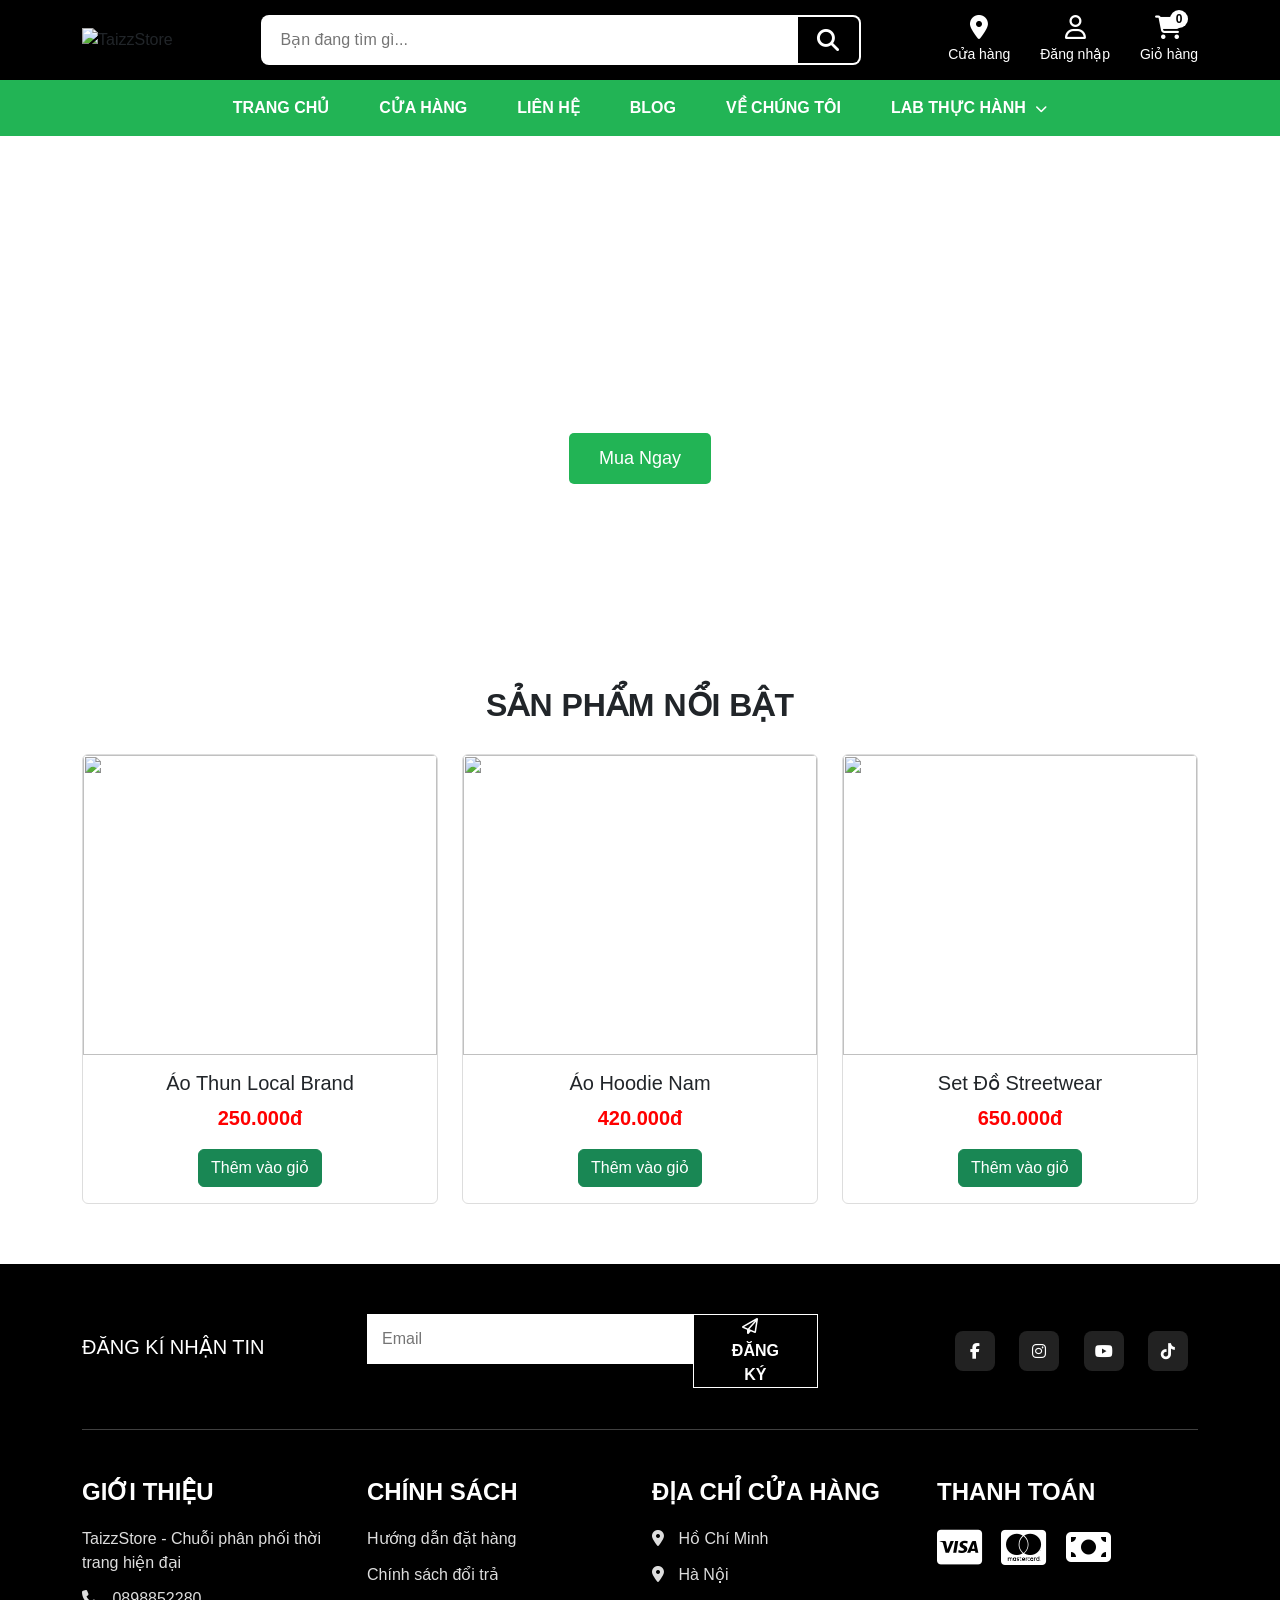
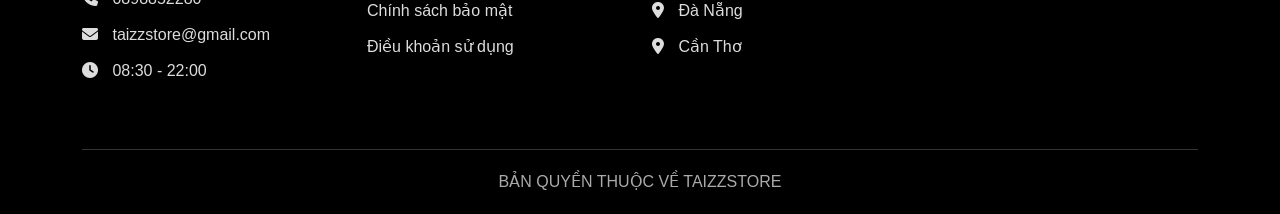
==== index.html @ 997190f2 "Add files via upload" ====
<!DOCTYPE html>
<html lang="vi">

<head>
    <meta charset="UTF-8">
    <meta name="viewport" content="width=device-width, initial-scale=1.0">

    <title>TaizzStore</title>

    <!-- Bootstrap -->
    <link href="https://cdn.jsdelivr.net/npm/bootstrap@5.3.3/dist/css/bootstrap.min.css"
        rel="stylesheet">

    <!-- CSS -->
   <link rel="stylesheet" href="./style.css">

    <!-- Font Awesome -->
    <link rel="stylesheet"
        href="https://cdnjs.cloudflare.com/ajax/libs/font-awesome/6.5.1/css/all.min.css">

</head>

<body>

    <!-- HEADER -->
    <header class="main-header">

        <div class="container">

            <div class="header-wrapper">

                <!-- LOGO -->
                <div class="logo">

                    <img src="./images/Gemini_Generated_Image_95dvcr95dvcr95dv.png"
                        alt="TaizzStore">

                </div>

                <!-- SEARCH -->
                <div class="search-box">

                    <input type="text"
                        placeholder="Bạn đang tìm gì...">

                    <button>

                        <i class="fa-solid fa-magnifying-glass"></i>

                    </button>

                </div>

                <!-- ICON -->
                <div class="header-icons">

                    <div class="icon-item">

                        <i class="fa-solid fa-location-dot"></i>

                        <span>Cửa hàng</span>

                    </div>

                    <div class="icon-item">

                        <i class="fa-regular fa-user"></i>

                        <span>Đăng nhập</span>

                    </div>

                    <div class="icon-item cart-icon">

                        <i class="fa-solid fa-cart-shopping"></i>

                        <span>Giỏ hàng</span>

                        <div class="cart-count">0</div>

                    </div>

                </div>

            </div>

        </div>

    </header>

    <!-- MENU -->
    <nav class="menu-bar">

        <div class="container">

            <ul>

                <li><a href="#">TRANG CHỦ</a></li>

                <li><a href="#">CỬA HÀNG</a></li>

                <li><a href="#">LIÊN HỆ</a></li>

                <li><a href="#">BLOG</a></li>

                <li><a href="#">VỀ CHÚNG TÔI</a></li>
                
<li class="dropdown-menu-custom">

    <a href="javascript:void(0)">

        LAB THỰC HÀNH
        <i class="fa-solid fa-chevron-down"></i>

    </a>

    <ul class="submenu">

        <li>
            <a href="/Lab01/Lab01/Vi_du/index.html">
                Lab 01 - HTML
            </a>
        </li>
        

        <li>
            <a href="/Lab02/Lab02/index.html">
            
                Lab 02 - Form & Table
            </a>
        </li>
        

        <li>
            <a href="/Lab03/Lab03/Vi_du_Lab01/indexx.html">
                Lab 03 - CSS
            </a>
        </li>

        <li>
            <a href="/Lab04/Lab04/Vi_du/indexx.html">
                Lab 04 - CSS Nâng Cao
            </a>
        </li>

        <li>
            <a href="/Lab05/Lab05/Vi_du/indexx.html">
                Lab 05 - Bootstrap
            </a>
        </li>

        <li>
            <a href="/Lab06/Lab06/Bai_2_Minh_hoa_layout/indexx.html">
                Lab 06 - Responsive
            </a>
        </li>

        <li>
            <a href="/Lab07/Lab07/demo_bai_2/indexx.html">
                Lab 07 - JavaScript
            </a>
        </li>

        <li>
            <a href="Lab/Lab08/index.html">
                Lab 08 - jQuery
            </a>
        </li>

    </ul>

</li>



               

            </ul>

        </div>

    </nav>

    <!-- BANNER -->
    <div class="banner">

        <div>

            <h1>TaizzStore</h1>

            <p>
                Thời trang trẻ trung - Cá tính - Hiện đại
            </p>

            <button class="btn-shop">

                Mua Ngay

            </button>

        </div>

    </div>

    <!-- SẢN PHẨM -->
    <div class="container">

        <h2 class="section-title">

            SẢN PHẨM NỔI BẬT

        </h2>

        <div class="row g-4">

            <!-- SP 1 -->
            <div class="col-md-4">

                <div class="card product-card">

                    <img src="https://images.unsplash.com/photo-1521572163474-6864f9cf17ab?q=80&w=800"
                        class="card-img-top">

                    <div class="card-body text-center">

                        <h5>Áo Thun Local Brand</h5>

                        <p class="price">
                            250.000đ
                        </p>

                        <button class="btn btn-success">

                            Thêm vào giỏ

                        </button>

                    </div>

                </div>

            </div>

            <!-- SP 2 -->
            <div class="col-md-4">

                <div class="card product-card">

                    <img src="https://images.unsplash.com/photo-1515886657613-9f3515b0c78f?q=80&w=800"
                        class="card-img-top">

                    <div class="card-body text-center">

                        <h5>Áo Hoodie Nam</h5>

                        <p class="price">
                            420.000đ
                        </p>

                        <button class="btn btn-success">

                            Thêm vào giỏ

                        </button>

                    </div>

                </div>

            </div>

            <!-- SP 3 -->
            <div class="col-md-4">

                <div class="card product-card">

                    <img src="https://images.unsplash.com/photo-1496747611176-843222e1e57c?q=80&w=800"
                        class="card-img-top">

                    <div class="card-body text-center">

                        <h5>Set Đồ Streetwear</h5>

                        <p class="price">
                            650.000đ
                        </p>

                        <button class="btn btn-success">

                            Thêm vào giỏ

                        </button>

                    </div>

                </div>

            </div>

        </div>

    </div>

    <!-- FOOTER -->
    <footer class="footer">

        <div class="container">

            <!-- ĐĂNG KÝ -->
            <div class="row align-items-center footer-top">

                <div class="col-md-3 mb-3">

                    <h5 class="footer-title">
                        ĐĂNG KÍ NHẬN TIN
                    </h5>

                </div>

                <div class="col-md-5 mb-3">

                    <div class="newsletter-box">

                        <input type="email"
                            placeholder="Email">

                        <button>

                            <i class="fa-regular fa-paper-plane"></i>

                            ĐĂNG KÝ

                        </button>

                    </div>

                </div>

                <div class="col-md-4 text-md-end social-icons mb-3">

                    <i class="fa-brands fa-facebook-f"></i>

                    <i class="fa-brands fa-instagram"></i>

                    <i class="fa-brands fa-youtube"></i>

                    <i class="fa-brands fa-tiktok"></i>

                </div>

            </div>

            <hr class="footer-line">

            <!-- NỘI DUNG -->
            <div class="row mt-5">

                <!-- GIỚI THIỆU -->
                <div class="col-md-3 mb-4">

                    <h4>GIỚI THIỆU</h4>

                    <p>
                        TaizzStore - Chuỗi phân phối thời trang hiện đại
                    </p>

                    <p>
                        <i class="fa-solid fa-phone"></i>
                        0898852280
                    </p>

                    <p>
                        <i class="fa-solid fa-envelope"></i>
                        taizzstore@gmail.com
                    </p>

                    <p>
                        <i class="fa-solid fa-clock"></i>
                        08:30 - 22:00
                    </p>

                </div>

                <!-- CHÍNH SÁCH -->
                <div class="col-md-3 mb-4">

                    <h4>CHÍNH SÁCH</h4>

                    <ul class="footer-links">

                        <li>Hướng dẫn đặt hàng</li>

                        <li>Chính sách đổi trả</li>

                        <li>Chính sách bảo mật</li>

                        <li>Điều khoản sử dụng</li>

                    </ul>

                </div>

                <!-- CỬA HÀNG -->
                <div class="col-md-3 mb-4">

                    <h4>ĐỊA CHỈ CỬA HÀNG</h4>

                    <p>
                        <i class="fa-solid fa-location-dot"></i>
                        Hồ Chí Minh
                    </p>

                    <p>
                        <i class="fa-solid fa-location-dot"></i>
                        Hà Nội
                    </p>

                    <p>
                        <i class="fa-solid fa-location-dot"></i>
                        Đà Nẵng
                    </p>

                    <p>
                        <i class="fa-solid fa-location-dot"></i>
                        Cần Thơ
                    </p>

                </div>

                <!-- THANH TOÁN -->
                <div class="col-md-3 mb-4">

                    <h4>THANH TOÁN</h4>

                    <div class="payment-icons">

                        <i class="fa-brands fa-cc-visa"></i>

                        <i class="fa-brands fa-cc-mastercard"></i>

                        <i class="fa-solid fa-money-bill"></i>

                    </div>

                </div>

            </div>

            <!-- COPYRIGHT -->
            <div class="copyright text-center">

                BẢN QUYỀN THUỘC VỀ TAIZZSTORE

            </div>

        </div>

    </footer>

    <!-- Bootstrap -->
    <script src="https://cdn.jsdelivr.net/npm/bootstrap@5.3.3/dist/js/bootstrap.bundle.min.js"></script>
    
<script>

const dropdownBtn = document.querySelector(".dropdown-menu-custom > a");

const dropdown = document.querySelector(".dropdown-menu-custom");

dropdownBtn.addEventListener("click", function (e) {

    e.preventDefault();

    dropdown.classList.toggle("active");

});

</script>



</body>

</html>
---- style.css ----
*{
    margin: 0;
    padding: 0;
    box-sizing: border-box;
    font-family: Arial, Helvetica, sans-serif;
}

.top-menu{
    background: #22b455;
    height: 75px;
}

.category-box{
    background: black;
    color: white;
    height: 75px;
    display: flex;
    align-items: center;
    padding-left: 20px;
    font-size: 18px;
    font-weight: bold;
}

.category-box i{
    margin-right: 10px;
}

.navbar-nav .nav-link{
    color: white !important;
    font-size: 17px;
    margin: 0 10px;
    transition: 0.3s;
}

.navbar-nav .nav-link:hover{
    color: yellow !important;
}

.dropdown-menu{
    border: none;
    border-radius: 0;
    min-width: 260px;
    box-shadow: 0 5px 15px rgba(0,0,0,0.15);
}

.dropdown-item{
    padding: 12px 20px;
    transition: 0.3s;
}

.dropdown-item:hover{
    background: #22b455;
    color: white;
}

.banner{
    height: 500px;
    background: url('https://images.unsplash.com/photo-1441986300917-64674bd600d8?q=80&w=1600&auto=format&fit=crop') center/cover;
    display: flex;
    justify-content: center;
    align-items: center;
    color: white;
    text-align: center;
}

.banner h1{
    font-size: 60px;
    font-weight: bold;
}

.banner p{
    font-size: 22px;
}

.btn-shop{
    background: #22b455;
    color: white;
    padding: 12px 30px;
    border: none;
    border-radius: 5px;
    margin-top: 15px;
    font-size: 18px;
}

.btn-shop:hover{
    background: black;
}

.section-title{
    text-align: center;
    margin: 50px 0 30px;
    font-weight: bold;
}

.product-card{
    border: 1px solid #ddd;
    transition: 0.3s;
}

.product-card:hover{
    transform: translateY(-5px);
    box-shadow: 0 0 10px rgba(0,0,0,0.2);
}

.product-card img{
    height: 300px;
    object-fit: cover;
}

.price{
    color: red;
    font-weight: bold;
    font-size: 20px;
}

footer{
    background: #111;
    color: white;
    padding: 40px 0;
    margin-top: 60px;
}

/* FOOTER */
.footer{
    background: black;
    color: white;
    padding: 50px 0 20px;
}

.footer-top{
    margin-bottom: 25px;
}

.newsletter-box{
    display: flex;
    width: 100%;
}

.newsletter-box input{
    width: 100%;
    height: 50px;
    border: none;
    padding: 0 15px;
    outline: none;
}

.newsletter-box button{
    background: black;
    color: white;
    border: 1px solid white;
    padding: 0 25px;
    font-weight: bold;
}

.social-icons i{
    width: 40px;
    height: 40px;
    background: #222;
    text-align: center;
    line-height: 40px;
    border-radius: 8px;
    margin-left: 10px;
    cursor: pointer;
    transition: 0.3s;
}

.social-icons i:hover{
    background: #22b455;
}

.footer h4{
    font-size: 24px;
    margin-bottom: 20px;
    font-weight: bold;
}

.footer p{
    margin-bottom: 12px;
    color: #ddd;
}

.footer i{
    margin-right: 10px;
}

.footer-links{
    list-style: none;
    padding: 0;
}

.footer-links li{
    margin-bottom: 12px;
    color: #ddd;
    cursor: pointer;
}

.footer-links li:hover{
    color: #22b455;
}

.payment-icons i{
    font-size: 40px;
    margin-right: 15px;
}

.copyright{
    border-top: 1px solid #333;
    margin-top: 30px;
    padding-top: 20px;
    color: #aaa;
}


/* LOGO */
.logo-header{
    background: #f5f5f5;
    padding: 20px 0 10px;
}

.logo-header img{
    width: 180px;
    max-width: 100%;
    transition: 0.3s;
}

.logo-header img:hover{
    transform: scale(1.05);
}

.top-menu{
    margin-top: -5px;
}

/* HEADER */
.main-header{
    background: black;
    padding: 15px 0;
}

.header-wrapper{
    display: flex;
    align-items: center;
    justify-content: space-between;
    gap: 30px;
}

.logo img{
    width: 120px;
}

/* SEARCH */
.search-box{
    flex: 1;
    display: flex;
    max-width: 600px;
}

.search-box input{
    width: 100%;
    height: 50px;
    border: none;
    outline: none;
    padding: 0 20px;
    font-size: 16px;
    border-radius: 8px 0 0 8px;
}

.search-box button{
    width: 70px;
    border: none;
    background: black;
    color: white;
    border: 2px solid white;
    border-left: none;
    border-radius: 0 8px 8px 0;
    font-size: 22px;
}

/* ICON */
.header-icons{
    display: flex;
    gap: 30px;
}

.icon-item{
    color: white;
    text-align: center;
    font-size: 14px;
    position: relative;
    cursor: pointer;
}

.icon-item i{
    display: block;
    font-size: 24px;
    margin-bottom: 5px;
}

.cart-count{
    position: absolute;
    top: -5px;
    right: 10px;

    width: 18px;
    height: 18px;

    background: white;
    color: black;

    border-radius: 50%;

    font-size: 12px;
    font-weight: bold;

    display: flex;
    justify-content: center;
    align-items: center;
}

/* MENU */
.menu-bar{
    background: #22b455;
}

.menu-bar ul{
    margin: 0;
    padding: 0;

    display: flex;
    justify-content: center;
    list-style: none;
}

.menu-bar ul li a{
    display: block;
    padding: 16px 25px;

    color: white;
    text-decoration: none;
    font-weight: 600;

    transition: 0.3s;
}

.menu-bar ul li a:hover{
    background: black;
}

/* MOBILE */
@media(max-width: 991px){

    .header-wrapper{
        flex-direction: column;
    }

    .search-box{
        width: 100%;
    }

    .header-icons{
        gap: 20px;
    }

    .menu-bar ul{
        flex-wrap: wrap;
    }

}

/* DROPDOWN */
.dropdown-menu-custom{
    position: relative;
}

.dropdown-menu-custom a i{
    font-size: 12px;
    margin-left: 5px;
}



.submenu{
    position: absolute;

    top: 100%;
    left: 0;

    background: white;

    width: 260px;

    padding: 0;
    margin: 0;

    list-style: none;

    z-index: 999;

    opacity: 0;
    visibility: hidden;

    transition: 0.3s;

    box-shadow: 0 5px 15px rgba(0,0,0,0.15);
}





.submenu li a{
    color: black !important;
    padding: 12px 18px !important;
    display: block;
    text-decoration: none;
    border-bottom: 1px solid #eee;
}

.submenu li a:hover{
    background: #22b455;
    color: white !important;
}



.dropdown-menu-custom.active .submenu{
    opacity: 1;
    visibility: visible;
}

/* FIX MENU LAB */
.dropdown-menu-custom .submenu{
    display: flex;
    flex-direction: column;

    opacity: 0;
    visibility: hidden;
}

.dropdown-menu-custom.active .submenu{
    opacity: 1;
    visibility: visible;
}

.dropdown-menu-custom .submenu li{
    width: 100%;
}

.dropdown-menu-custom .submenu li a{
    display: block;
    width: 100%;
}
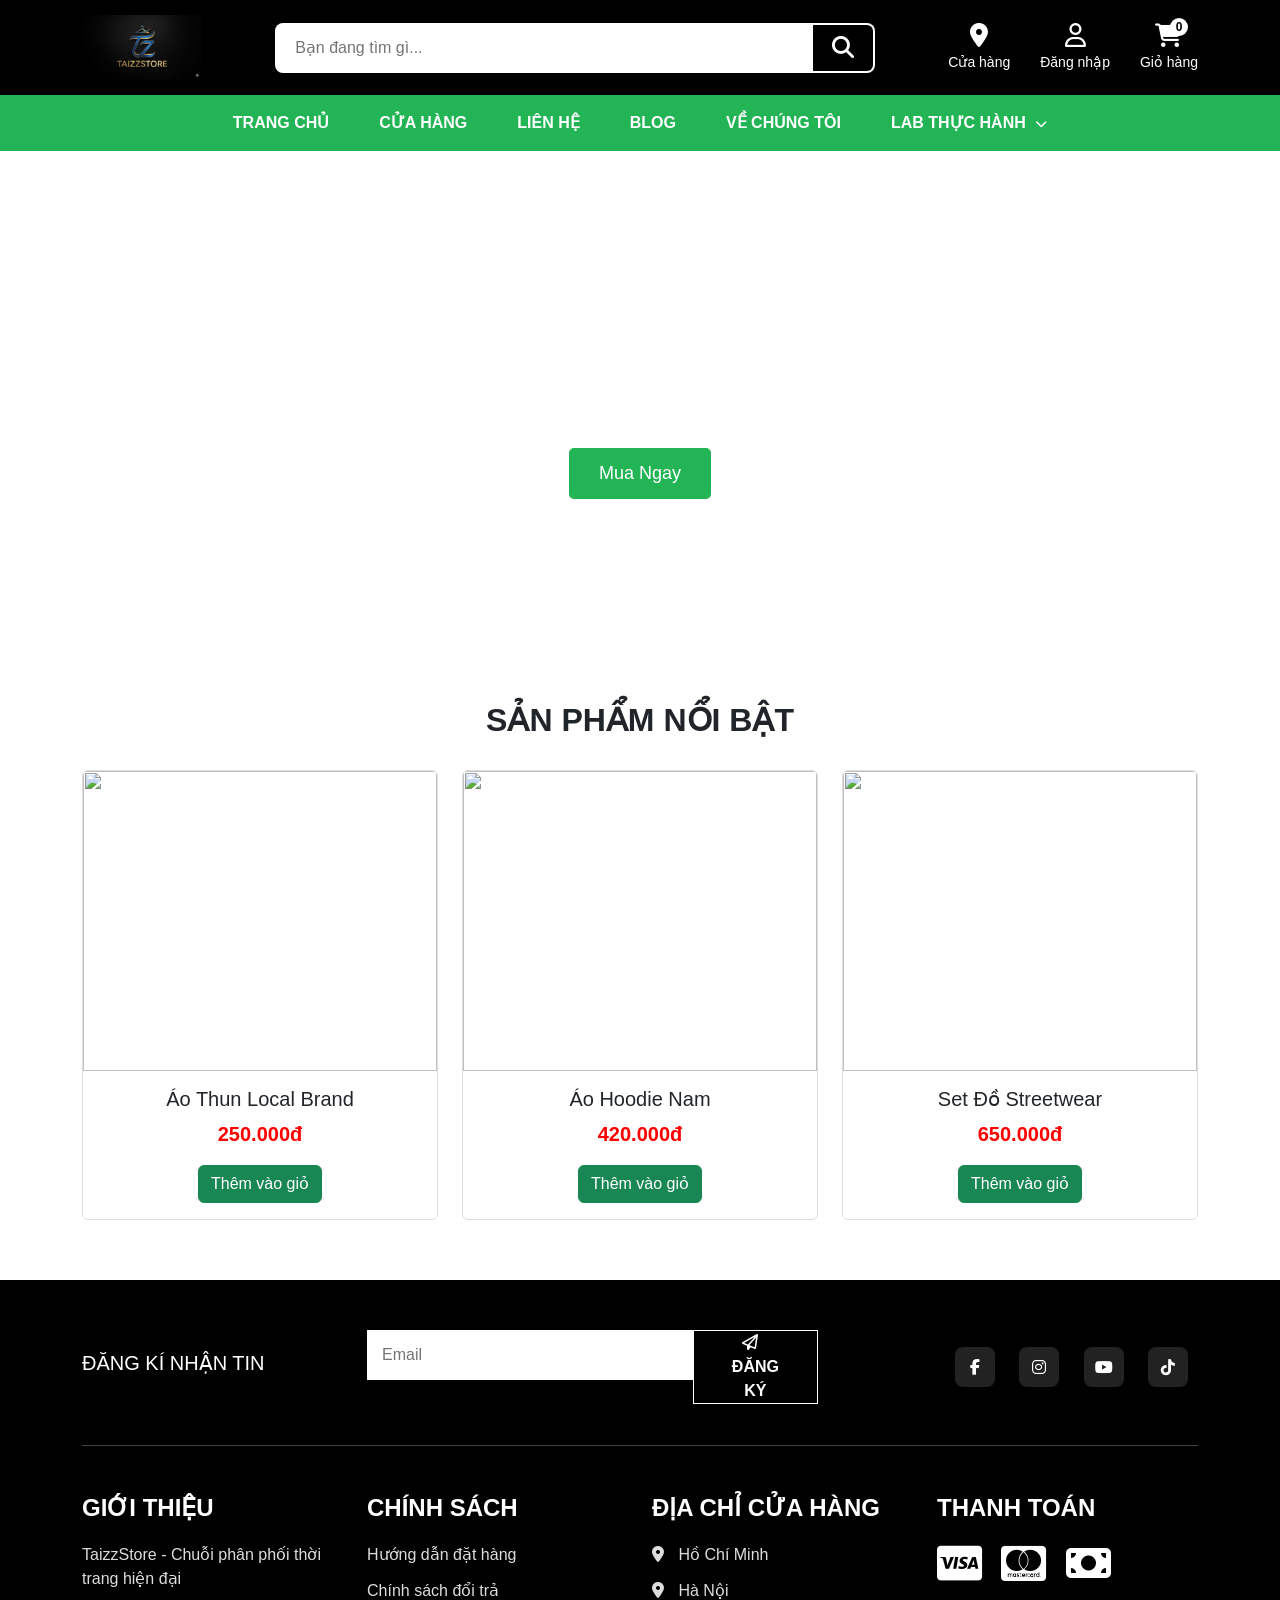
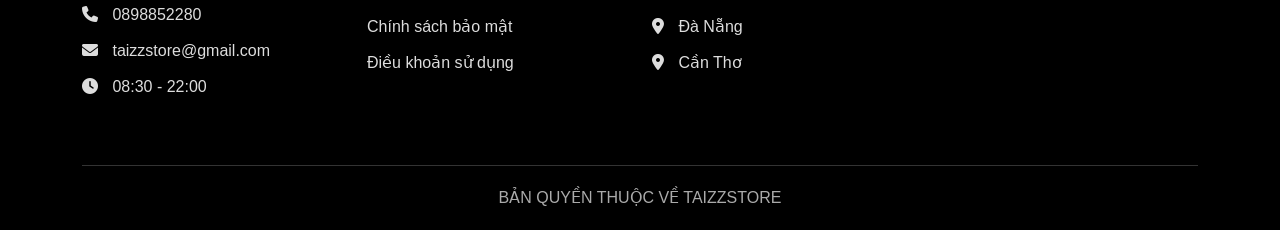
==== commit 20d65169: "Update index.html" ====
--- a/index.html
+++ b/index.html
@@ -118,14 +118,14 @@
     <ul class="submenu">
 
         <li>
-            <a href="/Lab01/Lab01/Vi_du/index.html">
+            <a href="./Lab01/Lab01/Vi_du/index.html">
                 Lab 01 - HTML
             </a>
         </li>
         
 
         <li>
-            <a href="/Lab02/Lab02/index.html">
+            <a href="./Lab02/Lab02/index.html">
             
                 Lab 02 - Form & Table
             </a>
@@ -133,37 +133,37 @@
         
 
         <li>
-            <a href="/Lab03/Lab03/Vi_du_Lab01/indexx.html">
+            <a href="./Lab03/Lab03/Vi_du_Lab01/indexx.html">
                 Lab 03 - CSS
             </a>
         </li>
 
         <li>
-            <a href="/Lab04/Lab04/Vi_du/indexx.html">
+            <a href="./Lab04/Lab04/Vi_du/indexx.html">
                 Lab 04 - CSS Nâng Cao
             </a>
         </li>
 
         <li>
-            <a href="/Lab05/Lab05/Vi_du/indexx.html">
+            <a href="./Lab05/Lab05/Vi_du/indexx.html">
                 Lab 05 - Bootstrap
             </a>
         </li>
 
         <li>
-            <a href="/Lab06/Lab06/Bai_2_Minh_hoa_layout/indexx.html">
+            <a href="./Lab06/Lab06/Bai_2_Minh_hoa_layout/indexx.html">
                 Lab 06 - Responsive
             </a>
         </li>
 
         <li>
-            <a href="/Lab07/Lab07/demo_bai_2/indexx.html">
+            <a href="./Lab07/Lab07/demo_bai_2/indexx.html">
                 Lab 07 - JavaScript
             </a>
         </li>
 
         <li>
-            <a href="Lab/Lab08/index.html">
+            <a href="./Lab08/Lab08/Vi_du_1/indexx.html">
                 Lab 08 - jQuery
             </a>
         </li>
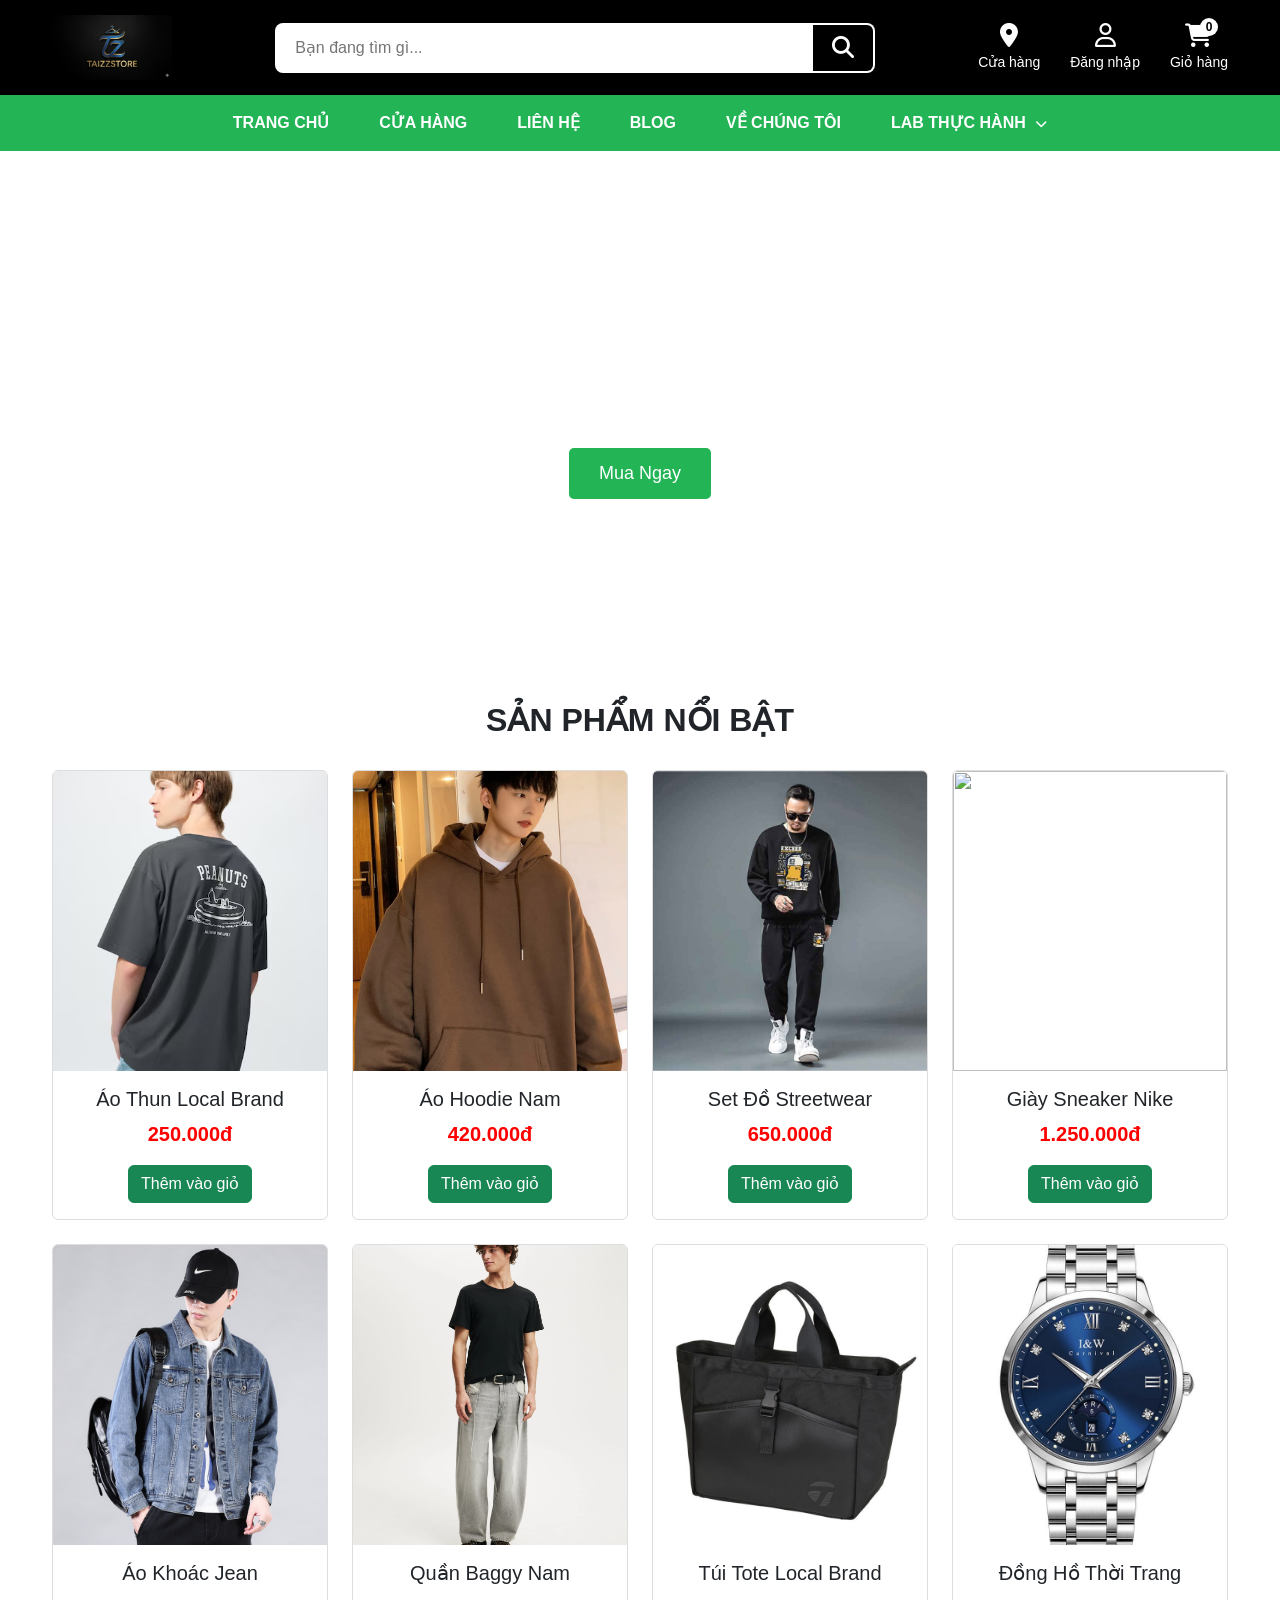
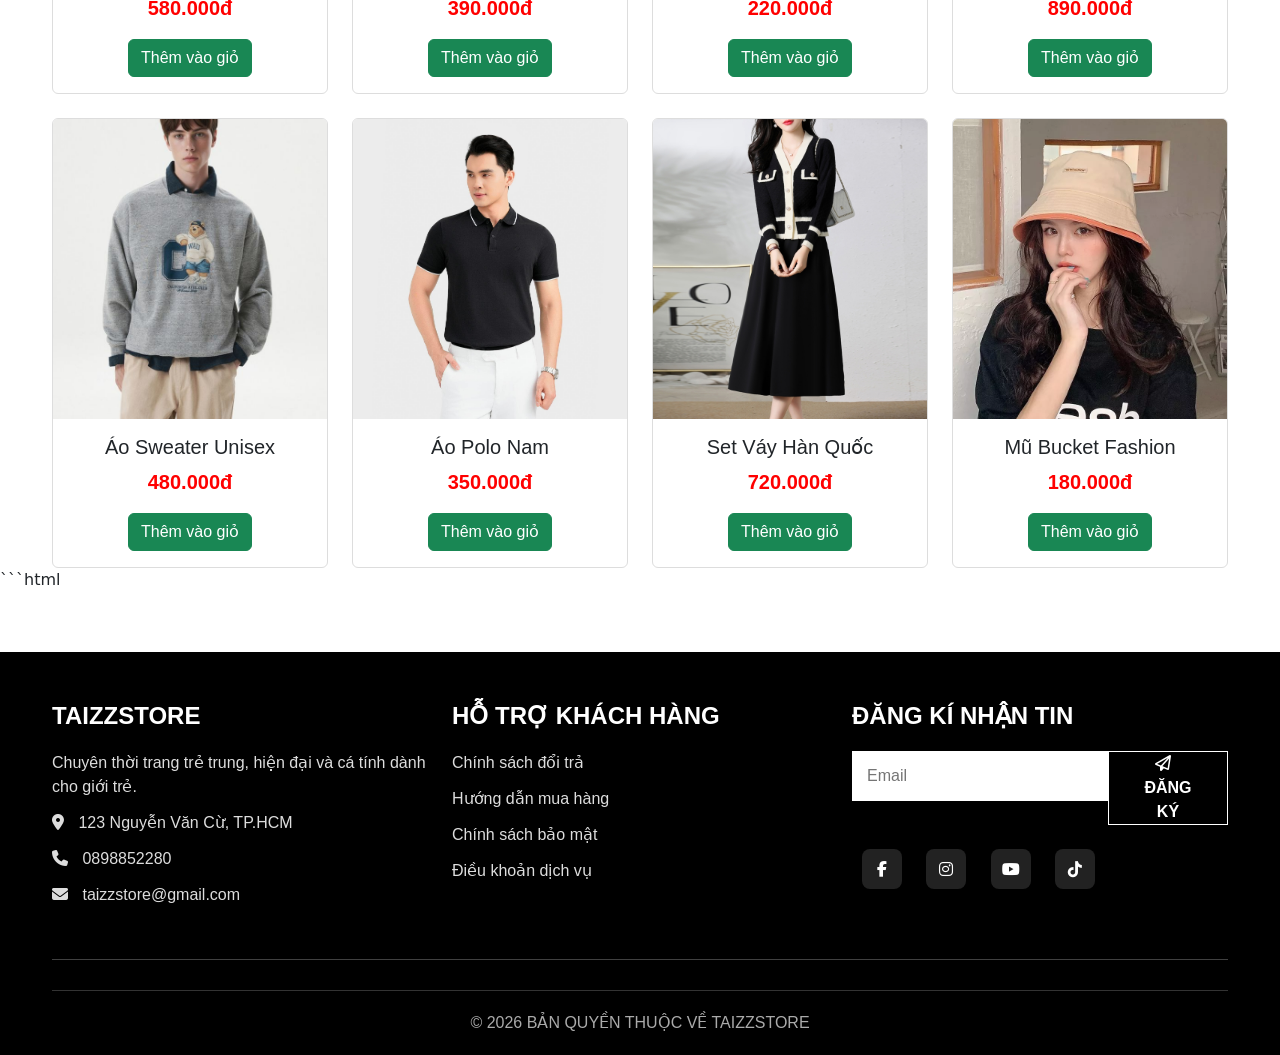
==== commit 301e1460: "fix" ====
--- a/index.html
+++ b/index.html
@@ -3,8 +3,11 @@
 <html lang="vi">
 
 <head>
+
     <meta charset="UTF-8">
-    <meta name="viewport" content="width=device-width, initial-scale=1.0">
+
+    <meta name="viewport"
+        content="width=device-width, initial-scale=1.0">
 
     <title>TaizzStore</title>
 
@@ -13,18 +16,313 @@
         rel="stylesheet">
 
     <!-- CSS -->
-   <link rel="stylesheet" href="./style.css">
+    <link rel="stylesheet"
+        href="./style.css">
 
     <!-- Font Awesome -->
     <link rel="stylesheet"
         href="https://cdnjs.cloudflare.com/ajax/libs/font-awesome/6.5.1/css/all.min.css">
 
 </head>
+<!-- CART MODAL -->
+<div class="cart-modal"
+    id="cartModal">
+
+    <div class="cart-box">
+
+        <span class="close-cart"
+            id="closeCart">
+
+            &times;
+
+        </span>
+
+        <h2>
+
+            GIỎ HÀNG
+
+        </h2>
+
+        <div id="cartItems">
+
+        </div>
+
+    </div>
+
+</div>
+
+<!-- ORDER MODAL -->
+<div class="order-modal"
+    id="orderModal">
+
+    <div class="order-box">
+
+        <span class="close-order"
+            id="closeOrder">
+
+            &times;
+
+        </span>
+
+        <h2>
+
+            THÔNG TIN ĐẶT HÀNG
+
+        </h2>
+
+        <input type="text"
+            id="customerName"
+            placeholder="Họ và tên">
+
+        <input type="text"
+            id="customerPhone"
+            placeholder="Số điện thoại">
+
+        <textarea id="customerAddress"
+            placeholder="Địa chỉ"></textarea>
+
+        <button id="orderBtn"
+            class="btn btn-success w-100 mt-3">
+
+            ĐẶT HÀNG
+
+        </button>
+
+    </div>
+
+</div>
+
+
+
 
 <body>
+   
+<!-- PRODUCT MODAL -->
+<div class="product-modal"
+    id="productModal">
+
+    <div class="product-box">
+
+        <span class="close-product"
+            id="closeProduct">
+
+            &times;
+
+        </span>
+
+        <div class="row">
+
+            <!-- IMAGE -->
+            <div class="col-md-6">
+
+                <img id="productImage"
+                    src=""
+                    class="img-fluid">
+
+            </div>
+
+            <!-- INFO -->
+            <div class="col-md-6">
+
+                <h2 id="productTitle">
+
+                    Tên sản phẩm
+
+                </h2>
+
+                <h3 id="productPrice"
+                    class="text-danger">
+
+                    0đ
+
+                </h3>
+
+                <p>
+
+                    Sản phẩm thời trang trẻ trung,
+                    hiện đại dành cho giới trẻ.
+
+                </p>
+
+                <!-- SIZE -->
+                <div class="mb-3">
+
+                    <h5>Chọn size:</h5>
+
+                    <button class="btn btn-outline-dark size-btn">
+                        S
+                    </button>
+
+                    <button class="btn btn-outline-dark size-btn">
+                        M
+                    </button>
+
+                    <button class="btn btn-outline-dark size-btn">
+                        L
+                    </button>
+
+                    <button class="btn btn-outline-dark size-btn">
+                        XL
+                    </button>
+
+                </div>
+
+                <!-- QUANTITY -->
+                <div class="mb-3">
+
+                    <h5>Số lượng:</h5>
+
+                    <div class="d-flex gap-3 align-items-center">
+
+                        <button class="btn btn-dark"
+                            id="minusBtn">
+
+                            -
+
+                        </button>
+
+                        <span id="quantity">
+
+                            1
+
+                        </span>
+
+                        <button class="btn btn-dark"
+                            id="plusBtn">
+
+                            +
+
+                        </button>
+
+                    </div>
+
+                </div>
+
+                <!-- BUTTON -->
+                <div class="d-flex gap-3">
+
+                    <button class="btn btn-success"
+                        id="addToCartBtn">
+
+                        THÊM VÀO GIỎ
+
+                    </button>
+
+                    <button class="btn btn-dark"
+                     id="buyNowBtn">
+
+                        MUA NGAY
+
+                    </button>
+
+                </div>
+
+                <p id="cartMessage"
+                    class="mt-3 text-success fw-bold"></p>
+
+            </div>
+
+        </div>
+
+    </div>
+
+</div>
+
+
+
+
+    <!-- LOGIN MODAL -->
+    <div class="login-modal"
+        id="loginModal">
+
+        <div class="login-box">
+
+            <h2>
+                Đăng nhập
+            </h2>
+
+            <input type="text"
+                id="username"
+                placeholder="Tên đăng nhập">
+
+            <input type="password"
+                id="password"
+                placeholder="Mật khẩu">
+
+            <button id="submitLogin">
+
+                Đăng nhập
+
+            </button>
+
+            <p id="loginMessage"></p>
+
+        </div>
+
+    </div>
+
+    <!-- BLOG MODAL -->
+    <div class="info-modal"
+        id="blogModal">
+
+        <div class="info-box">
+
+            <span class="close-btn"
+                id="closeBlog">
+
+                &times;
+
+            </span>
+
+            <h2>
+                BLOG THỜI TRANG
+            </h2>
+
+            <p>
+                Xu hướng streetwear mới nhất 2026.
+            </p>
+
+            <p>
+                Mix outfit cá tính cho giới trẻ.
+            </p>
+
+        </div>
+
+    </div>
+
+
+
+
+
+    <!-- ABOUT MODAL -->
+    <div class="info-modal"
+        id="aboutModal">
+
+        <div class="info-box">
+
+            <span class="close-btn"
+                id="closeAbout">
+
+                &times;
+
+            </span>
+
+            <h2>
+                VỀ TAIZZSTORE
+            </h2>
+
+            <p>
+                TaizzStore là thương hiệu thời trang trẻ trung,
+                hiện đại dành cho giới trẻ Việt Nam.
+            </p>
+
+        </div>
+
+    </div>
 
     <!-- HEADER -->
-    <header class="main-header">
+    <header class="main-header"
+        id="top">
 
         <div class="container">
 
@@ -59,15 +357,22 @@
 
                         <i class="fa-solid fa-location-dot"></i>
 
-                        <span>Cửa hàng</span>
-
-                    </div>
-
-                    <div class="icon-item">
+                        <span>
+                            Cửa hàng
+                        </span>
+
+                    </div>
+
+                    <div class="icon-item"
+                        id="loginBtn">
 
                         <i class="fa-regular fa-user"></i>
 
-                        <span>Đăng nhập</span>
+                        <span id="loginText">
+
+                            Đăng nhập
+
+                        </span>
 
                     </div>
 
@@ -75,9 +380,15 @@
 
                         <i class="fa-solid fa-cart-shopping"></i>
 
-                        <span>Giỏ hàng</span>
-
-                        <div class="cart-count">0</div>
+                        <span>
+                            Giỏ hàng
+                        </span>
+
+                        <div class="cart-count">
+
+                            0
+
+                        </div>
 
                     </div>
 
@@ -96,85 +407,154 @@
 
             <ul>
 
-                <li><a href="#">TRANG CHỦ</a></li>
-
-                <li><a href="#">CỬA HÀNG</a></li>
-
-                <li><a href="#">LIÊN HỆ</a></li>
-
-                <li><a href="#">BLOG</a></li>
-
-                <li><a href="#">VỀ CHÚNG TÔI</a></li>
-                
-<li class="dropdown-menu-custom">
-
-    <a href="javascript:void(0)">
-
-        LAB THỰC HÀNH
-        <i class="fa-solid fa-chevron-down"></i>
-
-    </a>
-
-    <ul class="submenu">
-
-        <li>
-            <a href="./Lab01/Lab01/Vi_du/index.html">
-                Lab 01 - HTML
-            </a>
-        </li>
-        
-
-        <li>
-            <a href="./Lab02/Lab02/index.html">
-            
-                Lab 02 - Form & Table
-            </a>
-        </li>
-        
-
-        <li>
-            <a href="./Lab03/Lab03/Vi_du_Lab01/indexx.html">
-                Lab 03 - CSS
-            </a>
-        </li>
-
-        <li>
-            <a href="./Lab04/Lab04/Vi_du/indexx.html">
-                Lab 04 - CSS Nâng Cao
-            </a>
-        </li>
-
-        <li>
-            <a href="./Lab05/Lab05/Vi_du/indexx.html">
-                Lab 05 - Bootstrap
-            </a>
-        </li>
-
-        <li>
-            <a href="./Lab06/Lab06/Bai_2_Minh_hoa_layout/indexx.html">
-                Lab 06 - Responsive
-            </a>
-        </li>
-
-        <li>
-            <a href="./Lab07/Lab07/demo_bai_2/indexx.html">
-                Lab 07 - JavaScript
-            </a>
-        </li>
-
-        <li>
-            <a href="./Lab08/Lab08/Vi_du_1/indexx.html">
-                Lab 08 - jQuery
-            </a>
-        </li>
-
-    </ul>
-
-</li>
-
-
-
-               
+                <li>
+
+                    <a href="#top">
+
+                        TRANG CHỦ
+
+                    </a>
+
+                </li>
+
+                <li>
+
+                    <a href="#products">
+
+                        CỬA HÀNG
+
+                    </a>
+
+                </li>
+
+                <li>
+
+                    <a href="#footer">
+
+                        LIÊN HỆ
+
+                    </a>
+
+                </li>
+
+                <li>
+
+                    <a href="#"
+                        id="blogBtn">
+
+                        BLOG
+
+                    </a>
+
+                </li>
+
+                <li>
+
+                    <a href="#"
+                        id="aboutBtn">
+
+                        VỀ CHÚNG TÔI
+
+                    </a>
+
+                </li>
+
+                <!-- DROPDOWN -->
+                <li class="dropdown-menu-custom">
+
+                    <a href="javascript:void(0)">
+
+                        LAB THỰC HÀNH
+
+                        <i class="fa-solid fa-chevron-down"></i>
+
+                    </a>
+
+                    <ul class="submenu">
+
+                        <li>
+
+                            <a href="./Lab01/Lab01/Vi_du/index.html">
+
+                                Lab 01 - HTML
+
+                            </a>
+
+                        </li>
+
+                        <li>
+
+                            <a href="./Lab02/Lab02/index.html">
+
+                                Lab 02 - Form & Table
+
+                            </a>
+
+                        </li>
+
+                        <li>
+
+                            <a href="./Lab03/Lab03/Vi_du_Lab01/indexx.html">
+
+                                Lab 03 - CSS
+
+                            </a>
+
+                        </li>
+
+                        <li>
+
+                            <a href="./Lab04/Lab04/Vi_du/indexx.html">
+
+                                Lab 04 - CSS Nâng Cao
+
+                            </a>
+
+                        </li>
+
+                        <li>
+
+                            <a href="./Lab05/Lab05/Vi_du/indexx.html">
+
+                                Lab 05 - Bootstrap
+
+                            </a>
+
+                        </li>
+
+                        <li>
+
+                            <a href="./Lab06/Lab06/Bai_2_Minh_hoa_layout/indexx.html">
+
+                                Lab 06 - Responsive
+
+                            </a>
+
+                        </li>
+
+                        <li>
+
+                            <a href="./Lab07/Lab07/demo_bai_2/indexx.html">
+
+                                Lab 07 - JavaScript
+
+                            </a>
+
+                        </li>
+
+                        <li>
+
+                            <a href="./Lab08/Lab08/Vi_du_1/indexx.html">
+
+                                Lab 08 - jQuery
+
+                            </a>
+
+                        </li>
+
+                    </ul>
+
+                </li>
 
             </ul>
 
@@ -187,10 +567,16 @@
 
         <div>
 
-            <h1>TaizzStore</h1>
+            <h1>
+
+                TaizzStore
+
+            </h1>
 
             <p>
+
                 Thời trang trẻ trung - Cá tính - Hiện đại
+
             </p>
 
             <button class="btn-shop">
@@ -204,95 +590,392 @@
     </div>
 
     <!-- SẢN PHẨM -->
+    <div class="container"
+        id="products">
+
+        <h2 class="section-title">
+
+            SẢN PHẨM NỔI BẬT
+
+        </h2>
+
+        <div class="row g-4">
+
+            <!-- SP 1 -->
+            <div class="col-md-3">
+                <div class="card product-card">
+
+                    <img src="images/hinh1 (2).png"
+                        class="card-img-top">
+
+                    <div class="card-body text-center">
+
+                        <h5>Áo Thun Local Brand</h5>
+
+                        <p class="price">250.000đ</p>
+
+                        <button class="btn btn-success">
+                            Thêm vào giỏ
+                        </button>
+
+                    </div>
+
+                </div>
+            </div>
+
+            <!-- SP 2 -->
+            <div class="col-md-3">
+                <div class="card product-card">
+
+                    <img src="images/hinh2 (2).png"
+                        class="card-img-top">
+
+                    <div class="card-body text-center">
+
+                        <h5>Áo Hoodie Nam</h5>
+
+                        <p class="price">420.000đ</p>
+
+                        <button class="btn btn-success">
+                            Thêm vào giỏ
+                        </button>
+
+                    </div>
+
+                </div>
+            </div>
+
+            <!-- SP 3 -->
+            <div class="col-md-3">
+                <div class="card product-card">
+
+                    <img src="images/hinh3.png"
+                        class="card-img-top">
+
+                    <div class="card-body text-center">
+
+                        <h5>Set Đồ Streetwear</h5>
+
+                        <p class="price">650.000đ</p>
+
+                        <button class="btn btn-success">
+                            Thêm vào giỏ
+                        </button>
+
+                    </div>
+
+                </div>
+            </div>
+
+            <!-- SP 4 -->
+            <div class="col-md-3">
+                <div class="card product-card">
+
+                    <img src="https://images.unsplash.com/photo-1542291026-7eec264c27ff?q=80&w=800"
+                        class="card-img-top">
+
+                    <div class="card-body text-center">
+
+                        <h5>Giày Sneaker Nike</h5>
+
+                        <p class="price">1.250.000đ</p>
+
+                        <button class="btn btn-success">
+                            Thêm vào giỏ
+                        </button>
+
+                    </div>
+
+                </div>
+            </div>
+
+            <!-- SP 5 -->
+            <div class="col-md-3">
+                <div class="card product-card">
+
+                    <img src="images/hinh5.png"
+                        class="card-img-top">
+
+                    <div class="card-body text-center">
+
+                        <h5>Áo Khoác Jean</h5>
+
+                        <p class="price">580.000đ</p>
+
+                        <button class="btn btn-success">
+                            Thêm vào giỏ
+                        </button>
+
+                    </div>
+
+                </div>
+            </div>
+
+            <!-- SP 6 -->
+            <div class="col-md-3">
+                <div class="card product-card">
+
+                    <img src="images/hinh6.png"
+                        class="card-img-top">
+
+                    <div class="card-body text-center">
+
+                        <h5>Quần Baggy Nam</h5>
+
+                        <p class="price">390.000đ</p>
+
+                        <button class="btn btn-success">
+                            Thêm vào giỏ
+                        </button>
+
+                    </div>
+
+                </div>
+            </div>
+
+            <!-- SP 7 -->
+            <div class="col-md-3">
+                <div class="card product-card">
+
+                    <img src="images/hinh7.png"
+                        class="card-img-top">
+
+                    <div class="card-body text-center">
+
+                        <h5>Túi Tote Local Brand</h5>
+
+                        <p class="price">220.000đ</p>
+
+                        <button class="btn btn-success">
+                            Thêm vào giỏ
+                        </button>
+
+                    </div>
+
+                </div>
+            </div>
+
+            <!-- SP 8 -->
+            <div class="col-md-3">
+                <div class="card product-card">
+
+                    <img src="images/hinh8.png"
+                        class="card-img-top">
+
+                    <div class="card-body text-center">
+
+                        <h5>Đồng Hồ Thời Trang</h5>
+
+                        <p class="price">890.000đ</p>
+
+                        <button class="btn btn-success">
+                            Thêm vào giỏ
+                        </button>
+
+                    </div>
+
+                </div>
+            </div>
+
+            <!-- SP 9 -->
+            <div class="col-md-3">
+                <div class="card product-card">
+
+                    <img src="images/hinh9.png"
+                        class="card-img-top">
+
+                    <div class="card-body text-center">
+
+                        <h5>Áo Sweater Unisex</h5>
+
+                        <p class="price">480.000đ</p>
+
+                        <button class="btn btn-success">
+                            Thêm vào giỏ
+                        </button>
+
+                    </div>
+
+                </div>
+            </div>
+
+            <!-- SP 10 -->
+            <div class="col-md-3">
+                <div class="card product-card">
+
+                    <img src="images/hinh10.png"
+                        class="card-img-top">
+
+                    <div class="card-body text-center">
+
+                        <h5>Áo Polo Nam</h5>
+
+                        <p class="price">350.000đ</p>
+
+                        <button class="btn btn-success">
+                            Thêm vào giỏ
+                        </button>
+
+                    </div>
+
+                </div>
+            </div>
+
+            <!-- SP 11 -->
+            <div class="col-md-3">
+                <div class="card product-card">
+
+                    <img src="images/hinh11.png"
+                        class="card-img-top">
+
+                    <div class="card-body text-center">
+
+                        <h5>Set Váy Hàn Quốc</h5>
+
+                        <p class="price">720.000đ</p>
+
+                        <button class="btn btn-success">
+                            Thêm vào giỏ
+                        </button>
+
+                    </div>
+
+                </div>
+            </div>
+
+            <!-- SP 12 -->
+            <div class="col-md-3">
+                <div class="card product-card">
+
+                    <img src="images/hinh12.png"
+                        class="card-img-top">
+
+                    <div class="card-body text-center">
+
+                        <h5>Mũ Bucket Fashion</h5>
+
+                        <p class="price">180.000đ</p>
+
+                        <button class="btn btn-success">
+                            Thêm vào giỏ
+                        </button>
+
+                    </div>
+
+                </div>
+            </div>
+
+        </div>
+
+    </div>
+
+
+
+    <!-- FOOTER -->
+    ```html
+<!-- FOOTER -->
+<footer class="footer"
+    id="footer">
+
     <div class="container">
 
-        <h2 class="section-title">
-
-            SẢN PHẨM NỔI BẬT
-
-        </h2>
-
-        <div class="row g-4">
-
-            <!-- SP 1 -->
-            <div class="col-md-4">
-
-                <div class="card product-card">
-
-                    <img src="https://images.unsplash.com/photo-1521572163474-6864f9cf17ab?q=80&w=800"
-                        class="card-img-top">
-
-                    <div class="card-body text-center">
-
-                        <h5>Áo Thun Local Brand</h5>
-
-                        <p class="price">
-                            250.000đ
-                        </p>
-
-                        <button class="btn btn-success">
-
-                            Thêm vào giỏ
-
-                        </button>
-
-                    </div>
-
-                </div>
-
-            </div>
-
-            <!-- SP 2 -->
-            <div class="col-md-4">
-
-                <div class="card product-card">
-
-                    <img src="https://images.unsplash.com/photo-1515886657613-9f3515b0c78f?q=80&w=800"
-                        class="card-img-top">
-
-                    <div class="card-body text-center">
-
-                        <h5>Áo Hoodie Nam</h5>
-
-                        <p class="price">
-                            420.000đ
-                        </p>
-
-                        <button class="btn btn-success">
-
-                            Thêm vào giỏ
-
-                        </button>
-
-                    </div>
-
-                </div>
-
-            </div>
-
-            <!-- SP 3 -->
-            <div class="col-md-4">
-
-                <div class="card product-card">
-
-                    <img src="https://images.unsplash.com/photo-1496747611176-843222e1e57c?q=80&w=800"
-                        class="card-img-top">
-
-                    <div class="card-body text-center">
-
-                        <h5>Set Đồ Streetwear</h5>
-
-                        <p class="price">
-                            650.000đ
-                        </p>
-
-                        <button class="btn btn-success">
-
-                            Thêm vào giỏ
-
-                        </button>
-
-                    </div>
+        <div class="row footer-content">
+
+            <!-- CỘT 1 -->
+            <div class="col-md-4 mb-4">
+
+                <h4 class="footer-title">
+
+                    TAIZZSTORE
+
+                </h4>
+
+                <p>
+
+                    Chuyên thời trang trẻ trung,
+                    hiện đại và cá tính dành cho giới trẻ.
+
+                </p>
+
+                <p>
+
+                    <i class="fa-solid fa-location-dot"></i>
+
+                    123 Nguyễn Văn Cừ, TP.HCM
+
+                </p>
+
+                <p>
+
+                    <i class="fa-solid fa-phone"></i>
+
+                    0898852280
+
+                </p>
+
+                <p>
+
+                    <i class="fa-solid fa-envelope"></i>
+
+                    taizzstore@gmail.com
+
+                </p>
+
+            </div>
+
+            <!-- CỘT 2 -->
+            <div class="col-md-4 mb-4">
+
+                <h4 class="footer-title">
+
+                    HỖ TRỢ KHÁCH HÀNG
+
+                </h4>
+
+                <p>Chính sách đổi trả</p>
+
+                <p>Hướng dẫn mua hàng</p>
+
+                <p>Chính sách bảo mật</p>
+
+                <p>Điều khoản dịch vụ</p>
+
+            </div>
+
+            <!-- CỘT 3 -->
+            <div class="col-md-4 mb-4">
+
+                <h4 class="footer-title">
+
+                    ĐĂNG KÍ NHẬN TIN
+
+                </h4>
+
+                <div class="newsletter-box">
+
+                    <input type="email"
+                        placeholder="Email">
+
+                    <button>
+
+                        <i class="fa-regular fa-paper-plane"></i>
+
+                        ĐĂNG KÝ
+
+                    </button>
+
+                </div>
+
+                <!-- SOCIAL -->
+                <div class="social-icons mt-4">
+
+                    <i class="fa-brands fa-facebook-f"></i>
+
+                    <i class="fa-brands fa-instagram"></i>
+
+                    <i class="fa-brands fa-youtube"></i>
+
+                    <i class="fa-brands fa-tiktok"></i>
 
                 </div>
 
@@ -300,185 +983,437 @@
 
         </div>
 
+        <hr class="footer-line">
+
+        <div class="copyright text-center">
+
+            © 2026 BẢN QUYỀN THUỘC VỀ TAIZZSTORE
+
+        </div>
+
     </div>
 
-    <!-- FOOTER -->
-    <footer class="footer">
-
-        <div class="container">
-
-            <!-- ĐĂNG KÝ -->
-            <div class="row align-items-center footer-top">
-
-                <div class="col-md-3 mb-3">
-
-                    <h5 class="footer-title">
-                        ĐĂNG KÍ NHẬN TIN
-                    </h5>
-
-                </div>
-
-                <div class="col-md-5 mb-3">
-
-                    <div class="newsletter-box">
-
-                        <input type="email"
-                            placeholder="Email">
-
-                        <button>
-
-                            <i class="fa-regular fa-paper-plane"></i>
-
-                            ĐĂNG KÝ
-
-                        </button>
-
-                    </div>
-
-                </div>
-
-                <div class="col-md-4 text-md-end social-icons mb-3">
-
-                    <i class="fa-brands fa-facebook-f"></i>
-
-                    <i class="fa-brands fa-instagram"></i>
-
-                    <i class="fa-brands fa-youtube"></i>
-
-                    <i class="fa-brands fa-tiktok"></i>
-
-                </div>
-
-            </div>
-
-            <hr class="footer-line">
-
-            <!-- NỘI DUNG -->
-            <div class="row mt-5">
-
-                <!-- GIỚI THIỆU -->
-                <div class="col-md-3 mb-4">
-
-                    <h4>GIỚI THIỆU</h4>
-
-                    <p>
-                        TaizzStore - Chuỗi phân phối thời trang hiện đại
-                    </p>
-
-                    <p>
-                        <i class="fa-solid fa-phone"></i>
-                        0898852280
-                    </p>
-
-                    <p>
-                        <i class="fa-solid fa-envelope"></i>
-                        taizzstore@gmail.com
-                    </p>
-
-                    <p>
-                        <i class="fa-solid fa-clock"></i>
-                        08:30 - 22:00
-                    </p>
-
-                </div>
-
-                <!-- CHÍNH SÁCH -->
-                <div class="col-md-3 mb-4">
-
-                    <h4>CHÍNH SÁCH</h4>
-
-                    <ul class="footer-links">
-
-                        <li>Hướng dẫn đặt hàng</li>
-
-                        <li>Chính sách đổi trả</li>
-
-                        <li>Chính sách bảo mật</li>
-
-                        <li>Điều khoản sử dụng</li>
-
-                    </ul>
-
-                </div>
-
-                <!-- CỬA HÀNG -->
-                <div class="col-md-3 mb-4">
-
-                    <h4>ĐỊA CHỈ CỬA HÀNG</h4>
-
-                    <p>
-                        <i class="fa-solid fa-location-dot"></i>
-                        Hồ Chí Minh
-                    </p>
-
-                    <p>
-                        <i class="fa-solid fa-location-dot"></i>
-                        Hà Nội
-                    </p>
-
-                    <p>
-                        <i class="fa-solid fa-location-dot"></i>
-                        Đà Nẵng
-                    </p>
-
-                    <p>
-                        <i class="fa-solid fa-location-dot"></i>
-                        Cần Thơ
-                    </p>
-
-                </div>
-
-                <!-- THANH TOÁN -->
-                <div class="col-md-3 mb-4">
-
-                    <h4>THANH TOÁN</h4>
-
-                    <div class="payment-icons">
-
-                        <i class="fa-brands fa-cc-visa"></i>
-
-                        <i class="fa-brands fa-cc-mastercard"></i>
-
-                        <i class="fa-solid fa-money-bill"></i>
-
-                    </div>
-
-                </div>
-
-            </div>
-
-            <!-- COPYRIGHT -->
-            <div class="copyright text-center">
-
-                BẢN QUYỀN THUỘC VỀ TAIZZSTORE
-
-            </div>
-
-        </div>
+</footer>
+
 
     </footer>
 
     <!-- Bootstrap -->
     <script src="https://cdn.jsdelivr.net/npm/bootstrap@5.3.3/dist/js/bootstrap.bundle.min.js"></script>
-    
-<script>
-
-const dropdownBtn = document.querySelector(".dropdown-menu-custom > a");
-
-const dropdown = document.querySelector(".dropdown-menu-custom");
-
-dropdownBtn.addEventListener("click", function (e) {
-
-    e.preventDefault();
-
-    dropdown.classList.toggle("active");
+    <script>
+
+/* PRODUCT DETAIL */
+
+const productCards = document.querySelectorAll(".product-card");
+
+const productModal = document.getElementById("productModal");
+
+const closeProduct = document.getElementById("closeProduct");
+
+const productTitle = document.getElementById("productTitle");
+
+const productPrice = document.getElementById("productPrice");
+
+const productImage = document.getElementById("productImage");
+
+const addToCartBtn = document.getElementById("addToCartBtn");
+
+const cartMessage = document.getElementById("cartMessage");
+
+
+productCards.forEach((card)=>{
+
+    card.addEventListener("click", ()=>{
+
+        const title = card.querySelector("h5").innerText;
+
+        const price = card.querySelector(".price").innerText;
+
+        const image = card.querySelector("img").src;
+
+        productTitle.innerText = title;
+
+        productPrice.innerText = price;
+
+        productImage.src = image;
+
+        productModal.style.display = "flex";
+
+        cartMessage.innerText = "";
+
+    });
 
 });
 
+
+closeProduct.addEventListener("click", ()=>{
+
+    productModal.style.display = "none";
+
+});
+
+
+window.addEventListener("click",(e)=>{
+
+    if(e.target === productModal){
+
+        productModal.style.display = "none";
+
+    }
+
+});
+
+
+addToCartBtn.addEventListener("click", ()=>{
+
+    cartMessage.innerText = "✔ Thêm giỏ hàng thành công";
+
+});
+
 </script>
 
-
-
+    <script>
+
+        /* DROPDOWN */
+        const dropdownBtn = document.querySelector(".dropdown-menu-custom > a");
+
+        const dropdown = document.querySelector(".dropdown-menu-custom");
+
+        dropdownBtn.addEventListener("click", function (e) {
+
+            e.preventDefault();
+
+            dropdown.classList.toggle("active");
+
+        });
+
+        /* LOGIN */
+        const loginBtn = document.getElementById("loginBtn");
+
+        const loginModal = document.getElementById("loginModal");
+
+        const submitLogin = document.getElementById("submitLogin");
+
+        const loginText = document.getElementById("loginText");
+
+        const loginMessage = document.getElementById("loginMessage");
+
+        loginBtn.addEventListener("click", () => {
+
+            loginModal.style.display = "flex";
+
+        });
+
+        submitLogin.addEventListener("click", () => {
+
+            const username = document.getElementById("username").value;
+
+            const password = document.getElementById("password").value;
+
+            if (username === "admin" && password === "123456") {
+
+                loginText.innerText = username;
+
+                loginModal.style.display = "none";
+
+            }
+
+            else {
+
+                loginMessage.innerText = "Sai tài khoản hoặc mật khẩu";
+
+            }
+
+        });
+
+        window.addEventListener("click", (e) => {
+
+            if (e.target === loginModal) {
+
+                loginModal.style.display = "none";
+
+            }
+
+        });
+
+        /* BLOG */
+        const blogBtn = document.getElementById("blogBtn");
+
+        const blogModal = document.getElementById("blogModal");
+
+        const closeBlog = document.getElementById("closeBlog");
+
+        blogBtn.addEventListener("click", (e) => {
+
+            e.preventDefault();
+
+            blogModal.style.display = "flex";
+
+        });
+
+        closeBlog.addEventListener("click", () => {
+
+            blogModal.style.display = "none";
+
+        });
+
+        /* ABOUT */
+        const aboutBtn = document.getElementById("aboutBtn");
+
+        const aboutModal = document.getElementById("aboutModal");
+
+        const closeAbout = document.getElementById("closeAbout");
+
+        aboutBtn.addEventListener("click", (e) => {
+
+            e.preventDefault();
+
+            aboutModal.style.display = "flex";
+
+        });
+
+        closeAbout.addEventListener("click", () => {
+
+            aboutModal.style.display = "none";
+
+        });
+
+    </script>
+
+
+    <script>
+       
+/* QUANTITY */
+
+const minusBtn = document.getElementById("minusBtn");
+
+const plusBtn = document.getElementById("plusBtn");
+
+const quantity = document.getElementById("quantity");
+
+let qty = 1;
+
+
+plusBtn.addEventListener("click", ()=>{
+
+    qty++;
+
+    quantity.innerText = qty;
+
+});
+
+
+minusBtn.addEventListener("click", ()=>{
+
+    if(qty > 1){
+
+        qty--;
+
+        quantity.innerText = qty;
+
+    }
+
+});
+
+
+/* SIZE */
+
+const sizeBtns = document.querySelectorAll(".size-btn");
+
+sizeBtns.forEach((btn)=>{
+
+    btn.addEventListener("click", ()=>{
+
+        sizeBtns.forEach((b)=>{
+
+            b.classList.remove("btn-dark");
+
+            b.classList.add("btn-outline-dark");
+
+        });
+
+        btn.classList.remove("btn-outline-dark");
+
+        btn.classList.add("btn-dark");
+
+    });
+
+});
+    </script>
+
+
+
+
+
+
+    <script>
+       
+
+const cartIcon = document.querySelector(".cart-icon");
+
+const cartModal = document.getElementById("cartModal");
+
+const closeCart = document.getElementById("closeCart");
+
+const cartItems = document.getElementById("cartItems");
+
+const cartCount = document.querySelector(".cart-count");
+
+let cart = [];
+
+
+/* THÊM GIỎ */
+
+addToCartBtn.addEventListener("click", ()=>{
+
+    const product = {
+
+        title: productTitle.innerText,
+
+        price: productPrice.innerText,
+
+        image: productImage.src,
+
+        quantity: qty
+
+    };
+
+    cart.push(product);
+
+
+    cartCount.innerText = cart.length;
+
+
+    cartMessage.innerText = "✔ Thêm giỏ hàng thành công";
+
+
+    renderCart();
+
+});
+
+
+/* HIỂN THỊ GIỎ */
+
+function renderCart(){
+
+    cartItems.innerHTML = "";
+
+
+    cart.forEach((item)=>{
+
+        cartItems.innerHTML += `
+
+        <div class="cart-item">
+
+            <img src="${item.image}">
+
+            <div>
+
+                <h5>${item.title}</h5>
+
+                <p>${item.price}</p>
+
+                <p>Số lượng: ${item.quantity}</p>
+
+            </div>
+
+        </div>
+
+        `;
+
+    });
+
+}
+
+
+/* MỞ GIỎ */
+
+cartIcon.addEventListener("click", ()=>{
+
+    cartModal.style.display = "flex";
+
+});
+
+
+/* ĐÓNG */
+
+closeCart.addEventListener("click", ()=>{
+
+    cartModal.style.display = "none";
+
+});
+    </script>
+
+
+
+    <script>
+      
+/* ORDER */
+
+const buyNowBtn = document.getElementById("buyNowBtn");
+
+const orderModal = document.getElementById("orderModal");
+
+const closeOrder = document.getElementById("closeOrder");
+
+const orderBtn = document.getElementById("orderBtn");
+
+
+/* MỞ FORM */
+
+buyNowBtn.addEventListener("click", ()=>{
+
+    orderModal.style.display = "flex";
+
+});
+
+
+/* ĐÓNG */
+
+closeOrder.addEventListener("click", ()=>{
+
+    orderModal.style.display = "none";
+
+});
+
+
+/* ĐẶT HÀNG */
+
+orderBtn.addEventListener("click", ()=>{
+
+    const name = document.getElementById("customerName").value;
+
+    const phone = document.getElementById("customerPhone").value;
+
+    const address = document.getElementById("customerAddress").value;
+
+
+    if(name === "" || phone === "" || address === ""){
+
+        alert("Vui lòng nhập đầy đủ thông tin");
+
+    }
+
+    else{
+
+        orderModal.style.display = "none";
+
+        productModal.style.display = "none";
+
+
+        alert("✔ Bạn đã đặt hàng thành công");
+
+    }
+
+});
+
+
+
+    </script>
+
+
+
+ 
 </body>
 
 </html>
--- a/style.css
+++ b/style.css
@@ -453,13 +453,376 @@
 
 
 
-
-
-
-
-
-
-
-
-
-
+body{
+    overflow-x: hidden;
+}
+
+.container{
+    max-width: 1200px;
+    margin: auto;
+}
+
+img{
+    max-width: 100%;
+    display: block;
+}
+
+
+/* LOGIN */
+.login-modal{
+    position: fixed;
+    inset: 0;
+
+    background: rgba(0,0,0,0.6);
+
+    display: none;
+    justify-content: center;
+    align-items: center;
+
+    z-index: 9999;
+}
+
+.login-box{
+    background: white;
+    width: 350px;
+
+    padding: 30px;
+
+    border-radius: 10px;
+
+    text-align: center;
+}
+
+.login-box h2{
+    margin-bottom: 20px;
+}
+
+.login-box input{
+    width: 100%;
+    height: 45px;
+
+    margin-bottom: 15px;
+
+    padding: 0 15px;
+
+    border: 1px solid #ccc;
+    border-radius: 6px;
+}
+
+.login-box button{
+    width: 100%;
+    height: 45px;
+
+    border: none;
+
+    background: #22b455;
+    color: white;
+
+    border-radius: 6px;
+
+    font-weight: bold;
+}
+
+.login-box button:hover{
+    background: black;
+}
+
+#loginMessage{
+    margin-top: 10px;
+    font-size: 14px;
+    color: red;
+}
+
+
+/* LOGIN MODAL */
+.login-modal{
+    position: fixed;
+    inset: 0;
+
+    background: rgba(0,0,0,0.6);
+
+    display: none;
+    justify-content: center;
+    align-items: center;
+
+    z-index: 9999;
+}
+
+.login-box{
+    width: 350px;
+
+    background: white;
+
+    padding: 30px;
+
+    border-radius: 10px;
+
+    text-align: center;
+}
+
+.login-box h2{
+    margin-bottom: 20px;
+}
+
+.login-box input{
+    width: 100%;
+    height: 45px;
+
+    margin-bottom: 15px;
+
+    padding: 0 15px;
+
+    border: 1px solid #ccc;
+    border-radius: 6px;
+}
+
+.login-box button{
+    width: 100%;
+    height: 45px;
+
+    border: none;
+
+    background: #22b455;
+    color: white;
+
+    border-radius: 6px;
+
+    font-weight: bold;
+}
+
+.login-box button:hover{
+    background: black;
+}
+
+#loginMessage{
+    margin-top: 10px;
+    color: red;
+}
+
+
+/* BLOG + ABOUT MODAL */
+.info-modal{
+    position: fixed;
+    inset: 0;
+
+    background: rgba(0,0,0,0.6);
+
+    display: none;
+    justify-content: center;
+    align-items: center;
+
+    z-index: 9999;
+}
+
+.info-box{
+    width: 400px;
+
+    background: white;
+
+    padding: 30px;
+
+    border-radius: 10px;
+
+    position: relative;
+}
+
+.close-btn{
+    position: absolute;
+
+    top: 10px;
+    right: 15px;
+
+    font-size: 28px;
+
+    cursor: pointer;
+}
+/* PRODUCT MODAL */
+.product-modal{
+    position: fixed;
+    inset: 0;
+    background: rgba(0,0,0,0.7);
+
+    display: none;
+    justify-content: center;
+    align-items: center;
+
+    z-index: 9999;
+}
+
+.product-box{
+    width: 900px;
+    max-width: 95%;
+
+    background: white;
+
+    padding: 30px;
+
+    border-radius: 10px;
+
+    position: relative;
+}
+
+.close-product{
+    position: absolute;
+
+    top: 10px;
+    right: 20px;
+
+    font-size: 35px;
+
+    cursor: pointer;
+}
+
+.product-card{
+    cursor: pointer;
+    transition: 0.3s;
+}
+
+.product-card:hover{
+    transform: translateY(-5px);
+}
+
+
+
+/* CART */
+
+.cart-modal{
+    position: fixed;
+
+    inset: 0;
+
+    background: rgba(0,0,0,0.7);
+
+    display: none;
+
+    justify-content: center;
+    align-items: center;
+
+    z-index: 99999;
+}
+
+.cart-box{
+    width: 500px;
+
+    max-width: 95%;
+
+    background: white;
+
+    padding: 30px;
+
+    border-radius: 10px;
+
+    position: relative;
+
+    max-height: 80vh;
+
+    overflow-y: auto;
+}
+
+.close-cart{
+    position: absolute;
+
+    top: 10px;
+    right: 20px;
+
+    font-size: 35px;
+
+    cursor: pointer;
+}
+
+.cart-item{
+    display: flex;
+
+    gap: 15px;
+
+    margin-top: 20px;
+
+    border-bottom: 1px solid #ddd;
+
+    padding-bottom: 15px;
+}
+
+.cart-item img{
+    width: 80px;
+
+    height: 80px;
+
+    object-fit: cover;
+}
+
+
+
+
+/* ORDER */
+
+.order-modal{
+    position: fixed;
+
+    inset: 0;
+
+    background: rgba(0,0,0,0.7);
+
+    display: none;
+
+    justify-content: center;
+    align-items: center;
+
+    z-index: 999999;
+}
+
+.order-box{
+    width: 450px;
+
+    max-width: 95%;
+
+    background: white;
+
+    padding: 30px;
+
+    border-radius: 10px;
+
+    position: relative;
+}
+
+.close-order{
+    position: absolute;
+
+    top: 10px;
+    right: 20px;
+
+    font-size: 35px;
+
+    cursor: pointer;
+}
+
+.order-box input,
+.order-box textarea{
+    width: 100%;
+
+    margin-top: 15px;
+
+    border: 1px solid #ccc;
+
+    padding: 12px;
+
+    border-radius: 6px;
+
+    outline: none;
+}
+
+.order-box textarea{
+    height: 120px;
+
+    resize: none;
+}
+
+
+
+
+
+
+
+
+
+
+
